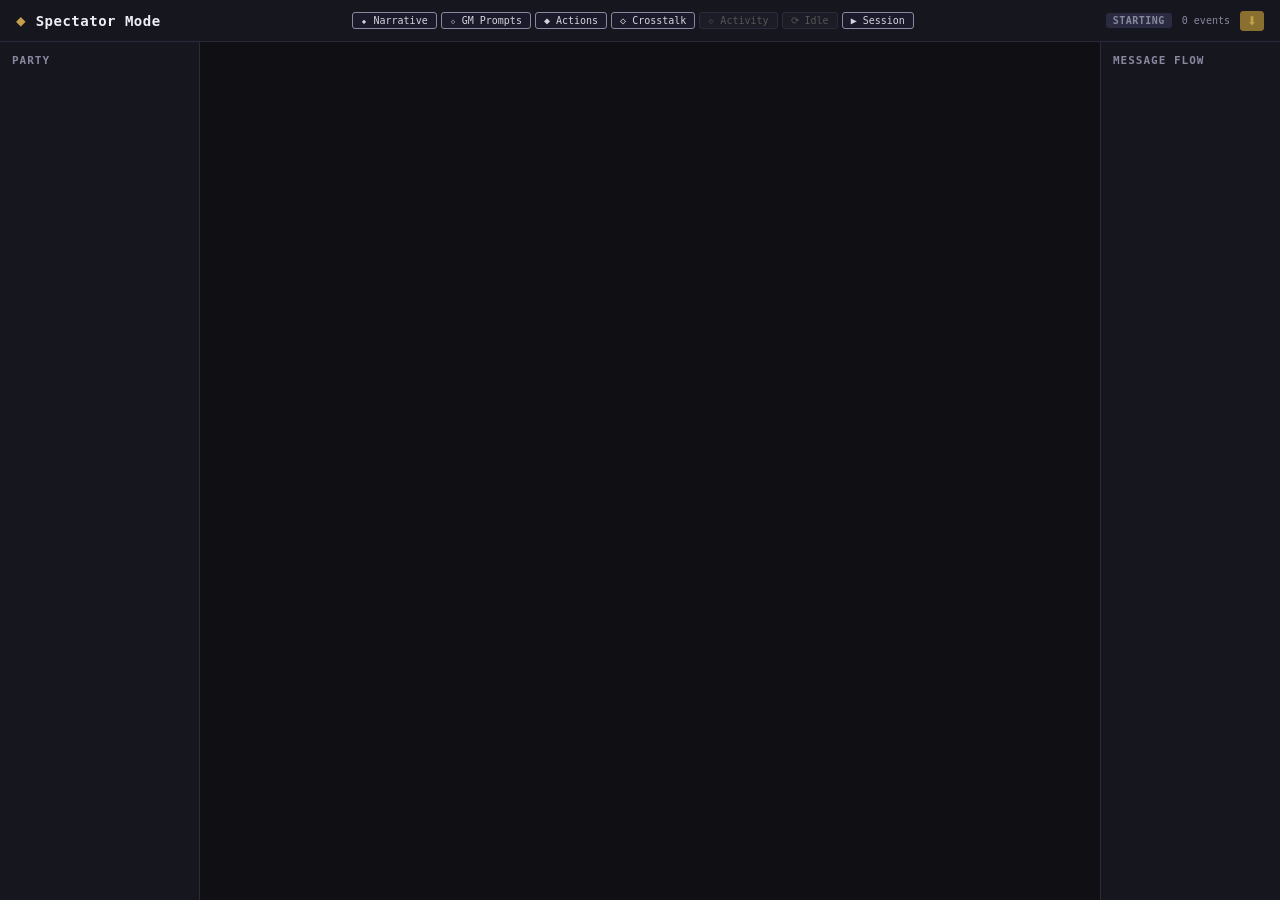
==== apps/spectator/public/index.html @ 061e3fd6 "feat[spectator]: add spectator mode web app for watching D&D sessions" ====
<!DOCTYPE html>
<html lang="en">
<head>
  <meta charset="UTF-8">
  <meta name="viewport" content="width=device-width, initial-scale=1.0">
  <title>Spectator Mode</title>
  <link rel="stylesheet" href="styles.css">
</head>
<body>
  <header id="header">
    <div class="header-left">
      <span class="header-icon">◆</span>
      <h1 id="campaign-title">Spectator Mode</h1>
    </div>
    <div class="header-center" id="filter-toggles"></div>
    <div class="header-right">
      <span id="session-status" class="status-badge starting">Starting</span>
      <span id="event-count" class="event-count">0 events</span>
      <button id="scroll-lock" class="btn-icon" title="Auto-scroll">⬇</button>
    </div>
  </header>

  <main>
    <aside id="party-panel">
      <h2>Party</h2>
      <div id="agent-cards"></div>
    </aside>

    <section id="play-script">
      <div id="events-container"></div>
    </section>

    <aside id="flow-panel">
      <h2>Message Flow</h2>
      <div id="flow-log"></div>
    </aside>
  </main>

  <script src="app.js"></script>
</body>
</html>
---- apps/spectator/public/styles.css ----
/* === Reset & Base === */
*, *::before, *::after { box-sizing: border-box; margin: 0; padding: 0; }

:root {
  --bg: #0f0f14;
  --bg-surface: #16161e;
  --bg-card: #1c1c27;
  --bg-hover: #22222e;
  --border: #2a2a3a;
  --text: #d4d4e0;
  --text-dim: #8888a0;
  --text-bright: #eeeef5;
  --accent: #c4a04a;
  --accent-dim: #8a7030;

  /* Agent colors */
  --color-gm: #b388ff;
  --color-narrator: #80cbc4;
  --color-yellow: #ffd54f;
  --color-purple: #ce93d8;
  --color-orange: #ffab40;
  --color-pink: #f48fb1;
  --color-blue: #64b5f6;
  --color-green: #81c784;
  --color-red: #ef9a9a;
  --color-cyan: #80deea;
  --color-lead: #78909c;

  /* Event type colors */
  --narrative-bg: #1a1a28;
  --narrative-border: #3a3a5a;
  --gm-to-player-bg: #1a1520;
  --player-to-gm-bg: #151a20;
  --whisper-bg: #1a1818;
  --dice-bg: #201a15;
  --dice-border: #c4a04a;
  --system-bg: #141418;
}

html, body {
  height: 100%;
  font-family: 'Berkeley Mono', 'JetBrains Mono', 'Fira Code', monospace;
  font-size: 13px;
  background: var(--bg);
  color: var(--text);
  overflow: hidden;
}

/* === Header === */
header {
  display: flex;
  justify-content: space-between;
  align-items: center;
  padding: 6px 16px;
  background: var(--bg-surface);
  border-bottom: 1px solid var(--border);
  height: 42px;
  gap: 16px;
}

.header-left {
  display: flex;
  align-items: center;
  gap: 10px;
  flex-shrink: 0;
}

.header-icon { color: var(--accent); font-size: 16px; }

header h1 {
  font-size: 14px;
  font-weight: 600;
  color: var(--text-bright);
  letter-spacing: 0.5px;
  white-space: nowrap;
}

.header-center {
  display: flex;
  align-items: center;
  gap: 4px;
  flex-wrap: nowrap;
  overflow-x: auto;
}

.header-right {
  display: flex;
  align-items: center;
  gap: 10px;
  flex-shrink: 0;
}

/* Filter buttons */
.filter-btn {
  background: var(--bg-card);
  border: 1px solid var(--border);
  color: #555;
  cursor: pointer;
  padding: 2px 8px;
  border-radius: 3px;
  font-size: 10px;
  font-family: inherit;
  white-space: nowrap;
  transition: all 0.15s;
}
.filter-btn:hover { border-color: var(--text-dim); color: var(--text-dim); }
.filter-btn.active { background: #1a1a2a; border-color: var(--text-dim); color: var(--text); }

.status-badge {
  font-size: 10px;
  padding: 2px 7px;
  border-radius: 3px;
  font-weight: 600;
  text-transform: uppercase;
  letter-spacing: 0.5px;
}

.status-badge.starting { background: #2a2a40; color: #8888a0; }
.status-badge.active { background: #1a2a1a; color: #66bb6a; }
.status-badge.ending { background: #2a2a1a; color: #ffa726; }
.status-badge.ended { background: #2a1a1a; color: #ef5350; }

.event-count { font-size: 10px; color: var(--text-dim); }

.btn-icon {
  background: none;
  border: 1px solid var(--border);
  color: var(--text-dim);
  cursor: pointer;
  padding: 2px 6px;
  border-radius: 3px;
  font-size: 12px;
}
.btn-icon:hover { background: var(--bg-hover); color: var(--text); }
.btn-icon.active { background: var(--accent-dim); color: var(--accent); border-color: var(--accent-dim); }

/* === Layout === */
main {
  display: grid;
  grid-template-columns: 200px 1fr 180px;
  height: calc(100vh - 42px);
  overflow: hidden;
}

/* === Party Panel (Left) === */
#party-panel {
  background: var(--bg-surface);
  border-right: 1px solid var(--border);
  padding: 12px;
  overflow-y: auto;
}

#party-panel h2 {
  font-size: 11px;
  text-transform: uppercase;
  letter-spacing: 1px;
  color: var(--text-dim);
  margin-bottom: 12px;
}

.agent-card {
  background: var(--bg-card);
  border: 1px solid var(--border);
  border-radius: 4px;
  padding: 8px 10px;
  margin-bottom: 8px;
  transition: border-color 0.2s;
}
.agent-card:hover { border-color: var(--text-dim); }

.agent-card .agent-name { font-weight: 600; font-size: 12px; margin-bottom: 2px; }
.agent-card .agent-info { font-size: 10px; color: var(--text-dim); line-height: 1.5; }
.agent-card .agent-status {
  display: flex; align-items: center; gap: 4px; margin-top: 4px; font-size: 10px;
}

.status-dot { width: 6px; height: 6px; border-radius: 50%; display: inline-block; }
.status-dot.active { background: #66bb6a; }
.status-dot.idle { background: #555; }
.status-dot.thinking { background: #ffa726; animation: pulse 1s infinite; }
.status-dot.terminated { background: #ef5350; }

@keyframes pulse { 0%, 100% { opacity: 1; } 50% { opacity: 0.4; } }

.agent-card .agent-activity {
  font-size: 10px; color: var(--text-dim); font-style: italic;
  margin-top: 3px; white-space: nowrap; overflow: hidden; text-overflow: ellipsis;
}

.hp-bar-container { margin-top: 4px; background: #2a1a1a; height: 4px; border-radius: 2px; overflow: hidden; }
.hp-bar { height: 100%; background: #66bb6a; transition: width 0.3s; }

/* === Play Script (Center) === */
#play-script {
  overflow-y: auto;
  padding: 16px 24px;
  scroll-behavior: smooth;
}

#events-container { max-width: 800px; margin: 0 auto; }

/* Event blocks */
.event { margin-bottom: 12px; animation: fadeIn 0.3s ease; }
@keyframes fadeIn {
  from { opacity: 0; transform: translateY(4px); }
  to { opacity: 1; transform: translateY(0); }
}

/* Narrative */
.event.narrative {
  background: var(--narrative-bg);
  border-left: 3px solid var(--narrative-border);
  padding: 16px 20px;
  border-radius: 0 4px 4px 0;
}
.event.narrative .event-content { font-size: 13px; line-height: 1.7; color: var(--text-bright); }
.event.narrative .event-content p { margin-bottom: 10px; }
.event.narrative .event-content p:last-child { margin-bottom: 0; }

/* GM to Player */
.event.gm_to_player {
  background: var(--gm-to-player-bg);
  border-left: 3px solid var(--color-gm);
  padding: 10px 16px;
  border-radius: 0 4px 4px 0;
}

/* Player to GM */
.event.player_to_gm {
  background: var(--player-to-gm-bg);
  padding: 12px 16px;
  border-radius: 4px;
}

/* Player to Player (whisper) */
.event.player_to_player {
  background: var(--whisper-bg);
  border-left: 2px dashed var(--text-dim);
  padding: 10px 16px;
  border-radius: 0 4px 4px 0;
  opacity: 0.85;
}

/* Activity */
.event.activity { padding: 4px 16px; font-size: 11px; color: var(--text-dim); font-style: italic; }

/* Session */
.event.session_command {
  padding: 8px 16px;
  text-align: center;
}
.session-marker {
  font-size: 11px;
  color: var(--accent);
  letter-spacing: 1px;
  font-weight: 600;
}

.event.session_end {
  background: #1a1520;
  border: 1px solid var(--color-gm);
  padding: 12px 16px;
  border-radius: 4px;
}

/* Idle */
.event.idle { padding: 2px 16px; font-size: 10px; color: #555; }

/* Dice rolls */
.dice-roll {
  display: inline-block;
  background: var(--dice-bg);
  border: 1px solid var(--dice-border);
  border-radius: 4px;
  padding: 3px 8px;
  font-family: inherit;
  font-size: 12px;
  color: var(--accent);
  margin: 2px 0;
}

/* Event header (from -> to) */
.event-header {
  display: flex;
  align-items: center;
  gap: 6px;
  margin-bottom: 6px;
  font-size: 11px;
  flex-wrap: wrap;
}

.event-from { font-weight: 700; text-transform: uppercase; letter-spacing: 0.5px; }
.event-arrow { color: var(--text-dim); }
.event-to { color: var(--text-dim); font-weight: 500; }
.event-meta { margin-left: auto; font-size: 10px; color: #444; flex-shrink: 0; }

.event-tag {
  font-size: 10px; padding: 1px 5px; border-radius: 2px;
  background: #2a2a3a; color: var(--text-dim);
}

/* Event content */
.event-content {
  font-size: 12px; line-height: 1.6;
  white-space: pre-wrap; word-wrap: break-word;
}

/* GM prompt sections */
.gm-prompt-request {
  font-size: 12px;
  line-height: 1.5;
  color: var(--text);
  margin-top: 4px;
}

.gm-prompt-dice {
  margin-top: 6px;
}

/* Inline markdown elements */
.inline-heading {
  font-size: 11px;
  font-weight: 700;
  color: var(--text-dim);
  text-transform: uppercase;
  letter-spacing: 0.5px;
  margin-top: 8px;
  margin-bottom: 4px;
}

.md-bullet {
  padding-left: 8px;
}

.para-break { height: 8px; }

.dialogue { color: var(--text-bright); }

/* Expand/collapse */
.expand-btn {
  background: none;
  border: 1px solid var(--border);
  color: var(--text-dim);
  cursor: pointer;
  padding: 1px 6px;
  border-radius: 2px;
  font-size: 10px;
  font-family: inherit;
}
.expand-btn:hover { background: var(--bg-hover); color: var(--text); }

.expandable {
  overflow: hidden;
  transition: max-height 0.3s ease, opacity 0.2s;
}
.expandable.collapsed {
  max-height: 0;
  opacity: 0;
}
.expandable:not(.collapsed) {
  max-height: 5000px;
  opacity: 1;
}
.expandable-content {
  margin-top: 8px;
  padding: 10px 12px;
  background: rgba(0,0,0,0.2);
  border-radius: 4px;
  font-size: 11px;
  line-height: 1.5;
  color: var(--text-dim);
  border: 1px solid var(--border);
}

/* Party Activity footer */
.party-activity {
  margin-top: 10px;
  padding-top: 8px;
  border-top: 1px solid var(--border);
  font-size: 11px;
  color: var(--text-dim);
  white-space: pre-wrap;
}

/* === Flow Panel (Right) === */
#flow-panel {
  background: var(--bg-surface);
  border-left: 1px solid var(--border);
  padding: 12px;
  overflow-y: auto;
}

#flow-panel h2 {
  font-size: 11px;
  text-transform: uppercase;
  letter-spacing: 1px;
  color: var(--text-dim);
  margin-bottom: 12px;
}

.flow-entry {
  font-size: 10px;
  padding: 3px 0;
  display: flex;
  align-items: center;
  gap: 4px;
  color: var(--text-dim);
  animation: fadeIn 0.2s ease;
}

.flow-entry .flow-from { font-weight: 600; min-width: 32px; text-align: right; }
.flow-entry .flow-arrow { color: #444; }
.flow-entry .flow-to { min-width: 32px; }
.flow-entry .flow-type { color: #444; font-size: 9px; margin-left: auto; }

/* === Scrollbar === */
::-webkit-scrollbar { width: 6px; }
::-webkit-scrollbar-track { background: var(--bg); }
::-webkit-scrollbar-thumb { background: var(--border); border-radius: 3px; }
::-webkit-scrollbar-thumb:hover { background: var(--text-dim); }

/* === Responsive === */
@media (max-width: 900px) {
  main { grid-template-columns: 160px 1fr; }
  #flow-panel { display: none; }
}
@media (max-width: 600px) {
  main { grid-template-columns: 1fr; }
  #party-panel { display: none; }
  .header-center { display: none; }
}
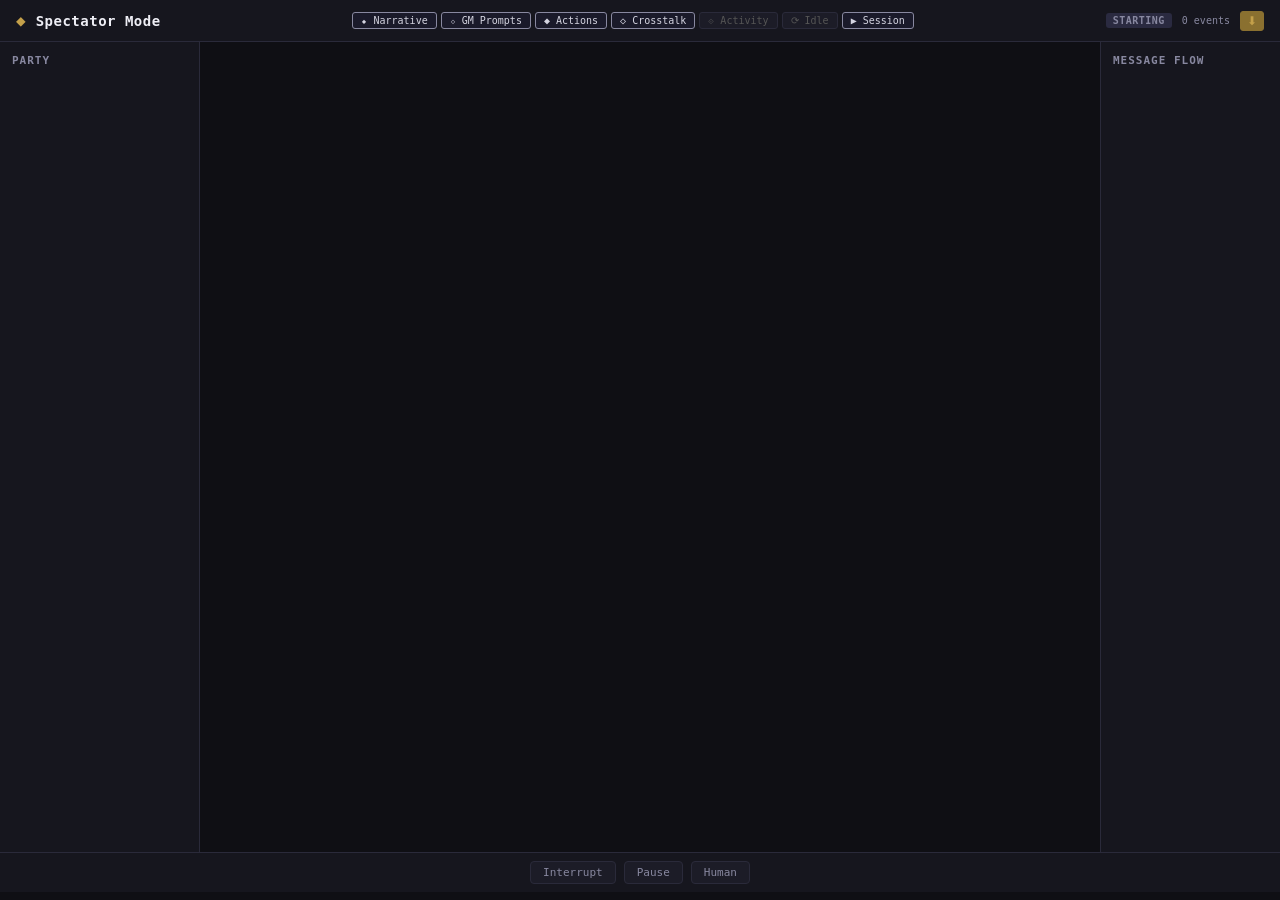
==== commit 53014d0e: "feat[spectator]: add player input system: MCP server, API endpoints, browser UI with interrupt/pause" ====
--- a/apps/spectator/public/index.html
+++ b/apps/spectator/public/index.html
@@ -36,6 +36,33 @@
     </aside>
   </main>
 
+  <footer id="player-bar">
+    <div id="prompt-container" class="hidden">
+      <div id="prompt-header">
+        <span id="prompt-label">GM asks:</span>
+        <span id="prompt-countdown"></span>
+      </div>
+      <div id="prompt-text"></div>
+      <div id="prompt-input-row">
+        <input type="text" id="prompt-input" placeholder="Type your response..." autocomplete="off" />
+        <button id="prompt-send" class="player-btn primary">Send</button>
+        <button id="prompt-skip" class="player-btn">Skip</button>
+      </div>
+    </div>
+    <div id="interrupt-container" class="hidden">
+      <div id="interrupt-input-row">
+        <input type="text" id="interrupt-input" placeholder="What do you want to say?" autocomplete="off" />
+        <button id="interrupt-send" class="player-btn primary">Send</button>
+        <button id="interrupt-cancel" class="player-btn">Cancel</button>
+      </div>
+    </div>
+    <div id="player-controls">
+      <button id="btn-interrupt" class="player-btn" title="Speak up">Interrupt</button>
+      <button id="btn-pause" class="player-btn" title="Pause session">Pause</button>
+      <button id="btn-mode" class="player-btn" title="Toggle AI control">Human</button>
+    </div>
+  </footer>
+
   <script src="app.js"></script>
 </body>
 </html>
--- a/apps/spectator/public/styles.css
+++ b/apps/spectator/public/styles.css
@@ -138,7 +138,7 @@
 main {
   display: grid;
   grid-template-columns: 200px 1fr 180px;
-  height: calc(100vh - 42px);
+  height: calc(100vh - 42px - var(--player-bar-height, 0px));
   overflow: hidden;
 }
 
@@ -419,6 +419,126 @@
 ::-webkit-scrollbar-thumb { background: var(--border); border-radius: 3px; }
 ::-webkit-scrollbar-thumb:hover { background: var(--text-dim); }
 
+/* === Player Bar === */
+#player-bar {
+  background: var(--bg-surface);
+  border-top: 1px solid var(--border);
+  padding: 8px 16px;
+}
+
+#player-controls {
+  display: flex;
+  gap: 8px;
+  justify-content: center;
+}
+
+.player-btn {
+  background: var(--bg-card);
+  border: 1px solid var(--border);
+  color: var(--text-dim);
+  cursor: pointer;
+  padding: 4px 12px;
+  border-radius: 4px;
+  font-size: 11px;
+  font-family: inherit;
+  transition: all 0.15s;
+}
+.player-btn:hover { background: var(--bg-hover); color: var(--text); border-color: var(--text-dim); }
+.player-btn.primary { background: #1a2a1a; border-color: #66bb6a; color: #66bb6a; }
+.player-btn.primary:hover { background: #223a22; }
+.player-btn.active { background: var(--accent-dim); border-color: var(--accent); color: var(--accent); }
+.player-btn.danger { background: #2a1a1a; border-color: #ef5350; color: #ef5350; }
+
+.hidden { display: none !important; }
+
+/* Prompt container */
+#prompt-container {
+  margin-bottom: 8px;
+  padding: 10px 14px;
+  background: var(--bg-card);
+  border: 1px solid var(--color-gm);
+  border-radius: 6px;
+}
+
+#prompt-header {
+  display: flex;
+  justify-content: space-between;
+  align-items: center;
+  margin-bottom: 6px;
+}
+
+#prompt-label {
+  font-size: 11px;
+  font-weight: 600;
+  color: var(--color-gm);
+  text-transform: uppercase;
+  letter-spacing: 0.5px;
+}
+
+#prompt-countdown {
+  font-size: 12px;
+  font-weight: 700;
+  color: var(--accent);
+  font-variant-numeric: tabular-nums;
+}
+#prompt-countdown.warning { color: #ffa726; }
+#prompt-countdown.critical { color: #ef5350; animation: pulse 0.5s infinite; }
+
+#prompt-text {
+  font-size: 12px;
+  line-height: 1.5;
+  color: var(--text-bright);
+  margin-bottom: 8px;
+  max-height: 120px;
+  overflow-y: auto;
+  white-space: pre-wrap;
+}
+
+#prompt-input-row {
+  display: flex;
+  gap: 6px;
+}
+
+#prompt-input {
+  flex: 1;
+  background: var(--bg);
+  border: 1px solid var(--border);
+  border-radius: 4px;
+  padding: 6px 10px;
+  color: var(--text-bright);
+  font-family: inherit;
+  font-size: 12px;
+  outline: none;
+}
+#prompt-input:focus { border-color: var(--color-gm); }
+
+/* Interrupt container */
+#interrupt-container {
+  margin-bottom: 8px;
+  padding: 8px 14px;
+  background: var(--bg-card);
+  border: 1px solid var(--accent);
+  border-radius: 6px;
+}
+
+#interrupt-input-row {
+  display: flex;
+  gap: 6px;
+}
+
+#interrupt-input {
+  flex: 1;
+  background: var(--bg);
+  border: 1px solid var(--border);
+  border-radius: 4px;
+  padding: 6px 10px;
+  color: var(--text-bright);
+  font-family: inherit;
+  font-size: 12px;
+  outline: none;
+}
+#interrupt-input:focus { border-color: var(--accent); }
+
 /* === Responsive === */
 @media (max-width: 900px) {
   main { grid-template-columns: 160px 1fr; }
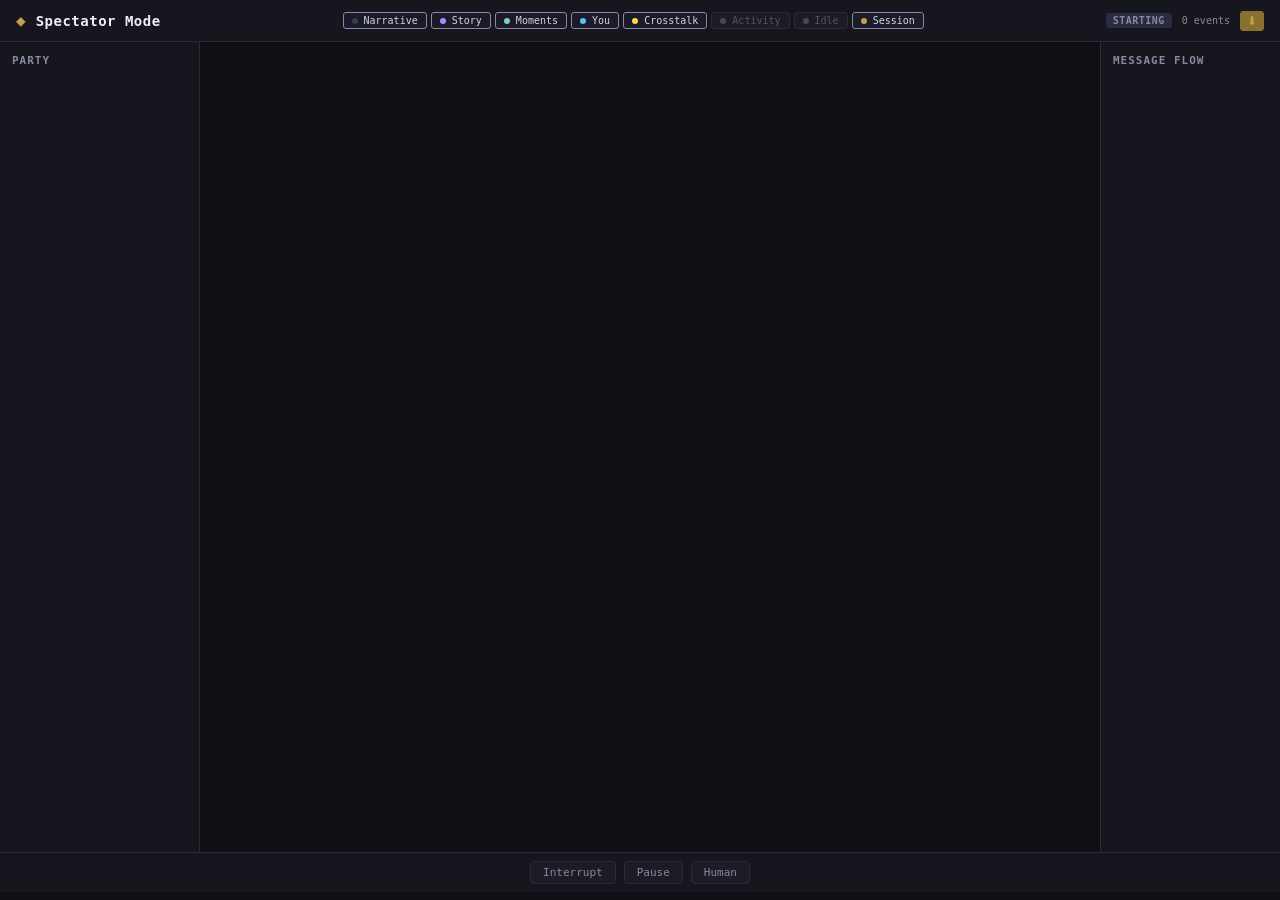
==== commit df626fd0: "feat[spectator]: multiple choice + multiline responses in ask-player - Add optional --choices flag t" ====
--- a/apps/spectator/public/index.html
+++ b/apps/spectator/public/index.html
@@ -43,8 +43,9 @@
         <span id="prompt-countdown"></span>
       </div>
       <div id="prompt-text"></div>
+      <div id="prompt-choices"></div>
       <div id="prompt-input-row">
-        <input type="text" id="prompt-input" placeholder="Type your response..." autocomplete="off" />
+        <textarea id="prompt-input" placeholder="Type your response..." autocomplete="off" rows="1"></textarea>
         <button id="prompt-send" class="player-btn primary">Send</button>
         <button id="prompt-skip" class="player-btn">Skip</button>
       </div>
--- a/apps/spectator/public/styles.css
+++ b/apps/spectator/public/styles.css
@@ -25,6 +25,7 @@
   --color-red: #ef9a9a;
   --color-cyan: #80deea;
   --color-lead: #78909c;
+  --color-human: #4fc3f7;
 
   /* Event type colors */
   --narrative-bg: #1a1a28;
@@ -106,6 +107,15 @@
 .filter-btn:hover { border-color: var(--text-dim); color: var(--text-dim); }
 .filter-btn.active { background: #1a1a2a; border-color: var(--text-dim); color: var(--text); }
 
+.filter-dot {
+  display: inline-block;
+  width: 6px;
+  height: 6px;
+  border-radius: 50%;
+  vertical-align: middle;
+}
+.filter-btn:not(.active) .filter-dot { opacity: 0.4; }
+
 .status-badge {
   font-size: 10px;
   padding: 2px 7px;
@@ -190,6 +200,31 @@
 .hp-bar-container { margin-top: 4px; background: #2a1a1a; height: 4px; border-radius: 2px; overflow: hidden; }
 .hp-bar { height: 100%; background: #66bb6a; transition: width 0.3s; }
 
+.mode-toggle {
+  display: flex;
+  align-items: center;
+  justify-content: center;
+  gap: 4px;
+  width: 100%;
+  margin-top: 6px;
+  padding: 3px 0;
+  border: 1px solid var(--border);
+  border-radius: 3px;
+  background: var(--bg);
+  color: var(--text-dim);
+  font-family: inherit;
+  font-size: 9px;
+  text-align: center;
+  cursor: pointer;
+  text-transform: uppercase;
+  letter-spacing: 0.5px;
+  transition: all 0.15s;
+}
+.mode-toggle:hover { border-color: var(--text-dim); }
+.mode-toggle.human { border-color: #66bb6a; color: #66bb6a; background: #0a1a0a; }
+.mode-toggle.auto { border-color: var(--accent-dim); color: var(--accent); background: #1a1508; }
+.mode-toggle .prompt-dot { color: var(--color-gm); animation: pulse 1s infinite; }
+
 /* === Play Script (Center) === */
 #play-script {
   overflow-y: auto;
@@ -199,45 +234,87 @@
 
 #events-container { max-width: 800px; margin: 0 auto; }
 
-/* Event blocks */
+/* Event blocks — conversation layout */
 .event { margin-bottom: 12px; animation: fadeIn 0.3s ease; }
+.event.flash { animation: flashHighlight 1.5s ease; }
+@keyframes flashHighlight {
+  0% { box-shadow: 0 0 0 2px var(--accent); }
+  100% { box-shadow: none; }
+}
 @keyframes fadeIn {
   from { opacity: 0; transform: translateY(4px); }
   to { opacity: 1; transform: translateY(0); }
 }
 
-/* Narrative */
+/* --- Narrative: full width, scene break --- */
 .event.narrative {
-  background: var(--narrative-bg);
   border-left: 3px solid var(--narrative-border);
   padding: 16px 20px;
   border-radius: 0 4px 4px 0;
+  max-width: 100%;
 }
 .event.narrative .event-content { font-size: 13px; line-height: 1.7; color: var(--text-bright); }
 .event.narrative .event-content p { margin-bottom: 10px; }
 .event.narrative .event-content p:last-child { margin-bottom: 0; }
 
-/* GM to Player */
+/* Reading aid — edge marker for narrative paragraphs only */
+.event.narrative .event-content p:hover {
+  border-left: 2px solid rgba(196, 160, 74, 0.25);
+  padding-left: 8px;
+  margin-left: -10px;
+}
+
+/* Sentence hover highlighting — all event types */
+.event .sentence {
+  border-radius: 2px;
+  transition: background 0.15s ease;
+}
+.event .sentence:hover {
+  background: rgba(196, 160, 74, 0.18);
+  box-shadow: 0 0 0 3px rgba(196, 160, 74, 0.12);
+}
+
+/* --- Prompts: left-aligned (authority directing) --- */
 .event.gm_to_player {
-  background: var(--gm-to-player-bg);
   border-left: 3px solid var(--color-gm);
   padding: 10px 16px;
   border-radius: 0 4px 4px 0;
-}
-
-/* Player to GM */
-.event.player_to_gm {
-  background: var(--player-to-gm-bg);
-  padding: 12px 16px;
-  border-radius: 4px;
-}
-
-/* Player to Player (whisper) */
-.event.player_to_player {
-  background: var(--whisper-bg);
-  border-left: 2px dashed var(--text-dim);
+  max-width: 90%;
+  margin-right: auto;
+}
+
+.event.ask_player {
+  border-left: 3px solid var(--color-human);
   padding: 10px 16px;
   border-radius: 0 4px 4px 0;
+  max-width: 85%;
+  margin-right: auto;
+}
+
+/* --- Responses: right-aligned (character agency) --- */
+.event.player_to_gm {
+  padding: 12px 16px;
+  border-radius: 4px;
+  max-width: 90%;
+  margin-left: auto;
+}
+
+.event.human_response {
+  border-right: 3px solid var(--color-human);
+  padding: 12px 16px;
+  border-radius: 4px 0 0 4px;
+  max-width: 85%;
+  margin-left: auto;
+}
+
+/* --- Crosstalk: left-aligned by default, alternates via reply-chain --- */
+.event.player_to_player,
+.event.player_to_party {
+  border-left: 2px dashed var(--color-yellow);
+  padding: 10px 16px;
+  border-radius: 0 4px 4px 0;
+  max-width: 80%;
+  margin-right: auto;
   opacity: 0.85;
 }
 
@@ -262,6 +339,34 @@
   padding: 12px 16px;
   border-radius: 4px;
 }
+
+/* Reply-chain alternation within conversations */
+.event.reply-left {
+  margin-left: 0 !important;
+  margin-right: auto !important;
+  border-left: 2px dashed var(--color-yellow) !important;
+  border-right: none !important;
+  border-radius: 0 4px 4px 0 !important;
+}
+.event.reply-right {
+  margin-left: auto !important;
+  margin-right: 0 !important;
+  border-right: 2px dashed var(--color-yellow) !important;
+  border-left: none !important;
+  border-radius: 4px 0 0 4px !important;
+}
+.event.reply-right .event-meta { margin-left: 0; margin-right: auto; }
+
+/* Right-aligned events: border on right edge */
+.event.player_to_gm,
+.event.human_response {
+  border-left: none;
+  border-right: 3px solid transparent;
+}
+.event.human_response { border-right-color: var(--color-human); border-radius: 4px 0 0 4px; }
+/* Right-aligned headers have timestamp first (set in JS), so meta needs right margin */
+.event.player_to_gm .event-meta,
+.event.human_response .event-meta { margin-left: 0; margin-right: auto; }
 
 /* Idle */
 .event.idle { padding: 2px 16px; font-size: 10px; color: #555; }
@@ -406,7 +511,10 @@
   gap: 4px;
   color: var(--text-dim);
   animation: fadeIn 0.2s ease;
-}
+  cursor: pointer;
+  border-radius: 2px;
+}
+.flow-entry:hover { background: var(--bg-hover); }
 
 .flow-entry .flow-from { font-weight: 600; min-width: 32px; text-align: right; }
 .flow-entry .flow-arrow { color: #444; }
@@ -484,6 +592,16 @@
 #prompt-countdown.warning { color: #ffa726; }
 #prompt-countdown.critical { color: #ef5350; animation: pulse 0.5s infinite; }
 
+.prompt-tab {
+  cursor: pointer;
+  padding: 1px 6px;
+  border-radius: 3px;
+  margin-right: 4px;
+  transition: all 0.15s;
+}
+.prompt-tab:hover { background: var(--bg-hover); }
+.prompt-tab.active { background: #2a2a3a; color: var(--text-bright); }
+
 #prompt-text {
   font-size: 12px;
   line-height: 1.5;
@@ -499,6 +617,30 @@
   gap: 6px;
 }
 
+#prompt-choices {
+  display: flex;
+  flex-wrap: wrap;
+  gap: 6px;
+  margin-bottom: 8px;
+}
+#prompt-choices:empty { display: none; }
+
+.prompt-choice {
+  background: var(--bg);
+  border: 1px solid var(--border);
+  border-radius: 4px;
+  padding: 4px 10px;
+  color: var(--text-bright);
+  font-family: inherit;
+  font-size: 12px;
+  cursor: pointer;
+  transition: all 0.15s;
+}
+.prompt-choice:hover {
+  border-color: var(--color-gm);
+  background: var(--bg-hover);
+}
+
 #prompt-input {
   flex: 1;
   background: var(--bg);
@@ -509,6 +651,10 @@
   font-family: inherit;
   font-size: 12px;
   outline: none;
+  resize: none;
+  min-height: 28px;
+  max-height: 80px;
+  overflow-y: auto;
 }
 #prompt-input:focus { border-color: var(--color-gm); }
 
